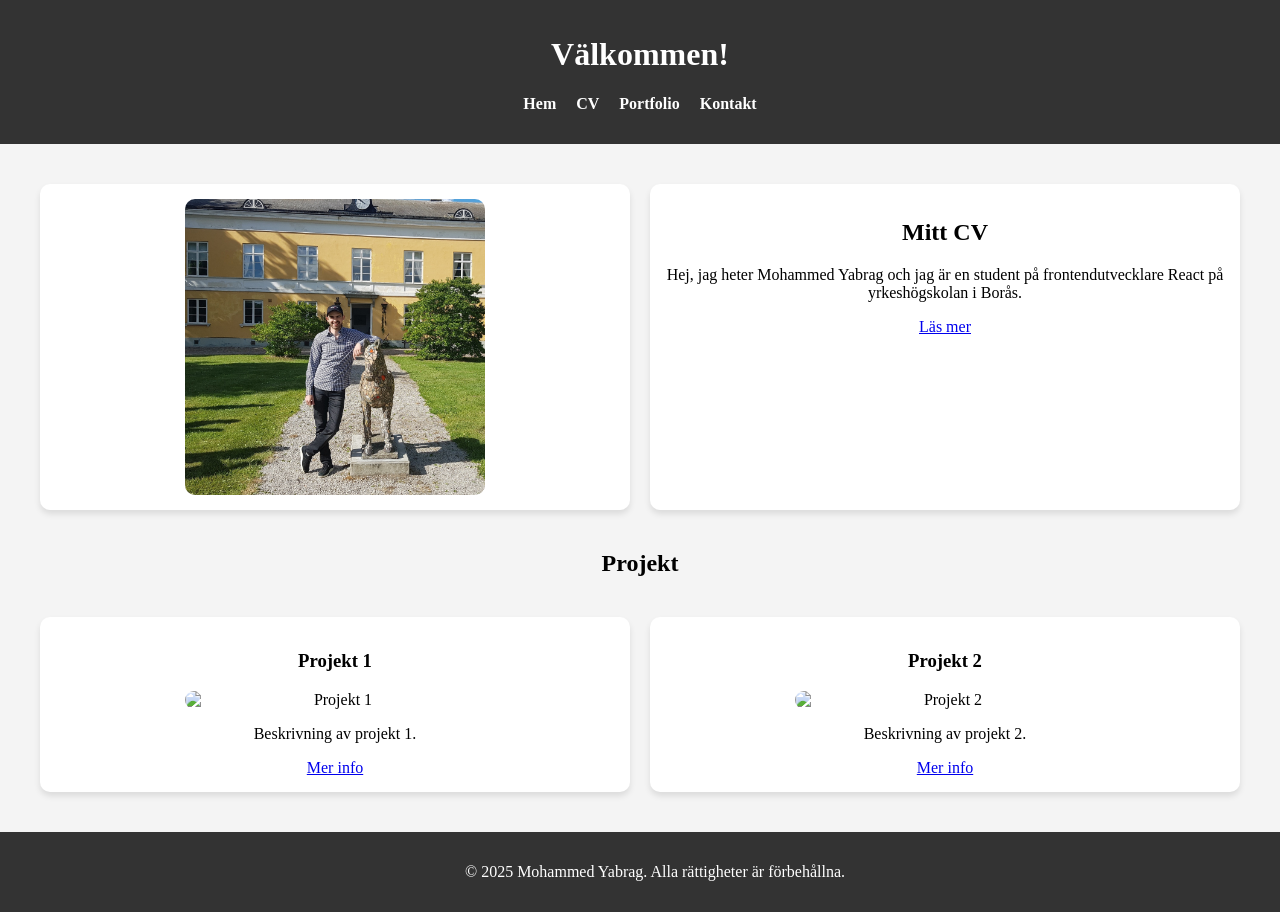
==== index.html @ b87ceb37 "Add files via upload" ====
<!DOCTYPE html>
<html lang="en">
<head>
  <meta charset="UTF-8">
  <meta name="viewport" content="width=device-width, initial-scale=1">
  <title>Mitt CV – Hem</title>
  <link rel="stylesheet" href="/style.css">
</head>
<body>
  <!-- Sidhuvud med navigering -->
  <header>
    <h1>Välkommen!</h1>
    <nav>
      <ul>
        <li><a href="index.html" class="active">Hem</a></li>
        <li><a href="/Pages/cv.html">CV</a></li>
        <li><a href="/Pages/portfolio.html">Portfolio</a></li>
        <li><a href="/Pages/contact.html">Kontakt</a></li>
      </ul>
    </nav>
  </header>

  <!-- Huvudinnehåll – Presentation -->
  <main>
    <div class="container">
        <div class="column">
            <img src="/imags/profile.jpg" alt="Profilbild">
        </div>
      <div class="column">
        <h2>Mitt CV</h2>
        <p>Hej, jag heter Mohammed Yabrag och jag är en 
            student på frontendutvecklare React på yrkeshögskolan i Borås.</p>
        <a href="/Pages/cv.html">Läs mer</a>
      </div>
      
    </div>
    <h2>Projekt</h2>
    <div class="container">
        <div class="column">
            <h3>Projekt 1</h3>
            <img src="project1.jpg" alt="Projekt 1">
            <p>Beskrivning av projekt 1.</p>
            <!-- modal-knapp  -->
            <a href="#modal-proj1">Mer info</a>
        </div>
        <!-- Projekt 2 -->
        <div class="column">
            <h3>Projekt 2</h3>
            <img src="project2.jpg" alt="Projekt 2">
            <p>Beskrivning av projekt 2.</p>
            <a href="#modal-proj2">Mer info</a>
        </div>
    </div>    
  </main>

  <!-- Sidfot -->
  <footer>
    <p>&copy; 2025 Mohammed Yabrag. 
        Alla rättigheter är förbehållna.</p>
  </footer>
</body>
</html>
---- style.css ----
/* Grundläggande stil för hela sidan */
body {
    font-family: 'Times New Roman', Times, serif;
    /* Använder Arial som standardtypsnitt */
    margin: 0;
    /* Tar bort standardmarginaler */
    padding: 0;
    /* Tar bort standardpadding */
    background-color: #f4f4f4;
    /* Sätter en ljusgrå bakgrundsfärg */
    display: flex;
    /* Använder flexbox för layout */
    flex-direction: column;
    /* Lägger elementen i en kolumn */
    min-height: 100vh;
    /* Säkerställer att sidan alltid är minst hela skärmhöjden */
}

/* Stilar för sidhuvudet */
header {
    background: #333;
    /* Mörk bakgrundsfärg */
    color: white;
    /* Vit textfärg */
    padding: 15px;
    /* Lägger till lite padding för utrymme */
    text-align: center;
    /* Centrerar texten */
}

/* Navigationsmeny */
nav ul {
    list-style: none;
    /* Tar bort punktlistor */
    padding: 0;
    /* Tar bort padding */
    display: flex;
    /* Använder flexbox för att arrangera länkarna */
    justify-content: center;
    /* Centrerar länkarna horisontellt */
    gap: 20px;
    /* Lägger till mellanrum mellan länkarna */
}

/* Stil för navigationsmenyens objekt */
nav ul li {
    display: inline;
    /* Gör listobjekten horisontella */
}

/* Stil för länkar i navigeringsmenyn */
nav ul li a {
    color: white;
    /* Vit textfärg */
    text-decoration: none;
    /* Tar bort understrykning från länkar */
    font-weight: bold;
    /* Gör texten fet */
}

/* Huvudinnehållet */
main {
    text-align: center;
    /* Centrerar texten */
    padding: 20px;
    /* Lägger till padding */
    flex-grow: 1;
    /* Gör att main expanderar för att trycka ner footern */
}

/* Layoutcontainer för kolumner */
.container {
    display: flex;
    /* Använder flexbox för att skapa en rad med kolumner */
    justify-content: space-around;
    /* Sprider ut kolumnerna jämnt */
    flex-wrap: wrap;
    /* Tillåter att de bryts om skärmen är smal */
    gap: 20px;
    /* Lägger till mellanrum mellan kolumnerna */
    padding: 20px;
    /* Lägger till padding runt hela containern */
}

/* Stil för individuella kolumner */
.column {
    flex: 1;
    /* Gör att varje kolumn tar lika mycket plats */
    min-width: 300px;
    /* Sätter en minsta bredd för att förhindra att de blir för smala */
    text-align: center;
    /* Centrerar texten */
    background: white;
    /* Vit bakgrundsfärg */
    padding: 15px;
    /* Lägger till padding */
    border-radius: 10px;
    /* Rundar hörnen */
    box-shadow: 0px 4px 6px rgba(0, 0, 0, 0.1);
    /* Lägger till en mjuk skugga */
}

/* Bildstilar */
img {
    max-width: 300px;
    /* Begränsar bildens bredd till 400px */
    height: auto;
    /* Bevarar bildens proportioner */
    display: block;
    /* Gör att bilderna centreras korrekt */
    margin: 0 auto;
    /* Centrerar bilden horisontellt */
    border-radius: 10px;
    /* Rundar hörnen på bilderna */
}

/* Sidfot */
footer {
    background: #333;
    /* Mörk bakgrundsfärg */
    color: white;
    /* Vit textfärg */
    padding: 15px;
    /* Lägger till padding för utrymme */
    text-align: center;
    /* Centrerar texten */
    width: 100%;
    /* Säkerställer att den täcker hela sidbredden */
    margin-top: auto;
    /* Ser till att footern stannar längst ner */
}

/* Responsiv design för mindre skärmar */
@media (max-width: 768px) {
    .container {
        flex-direction: column;
        /* Ändrar layouten till en kolumn på små skärmar */
        align-items: center;
        /* Centrerar innehållet */
    }
}
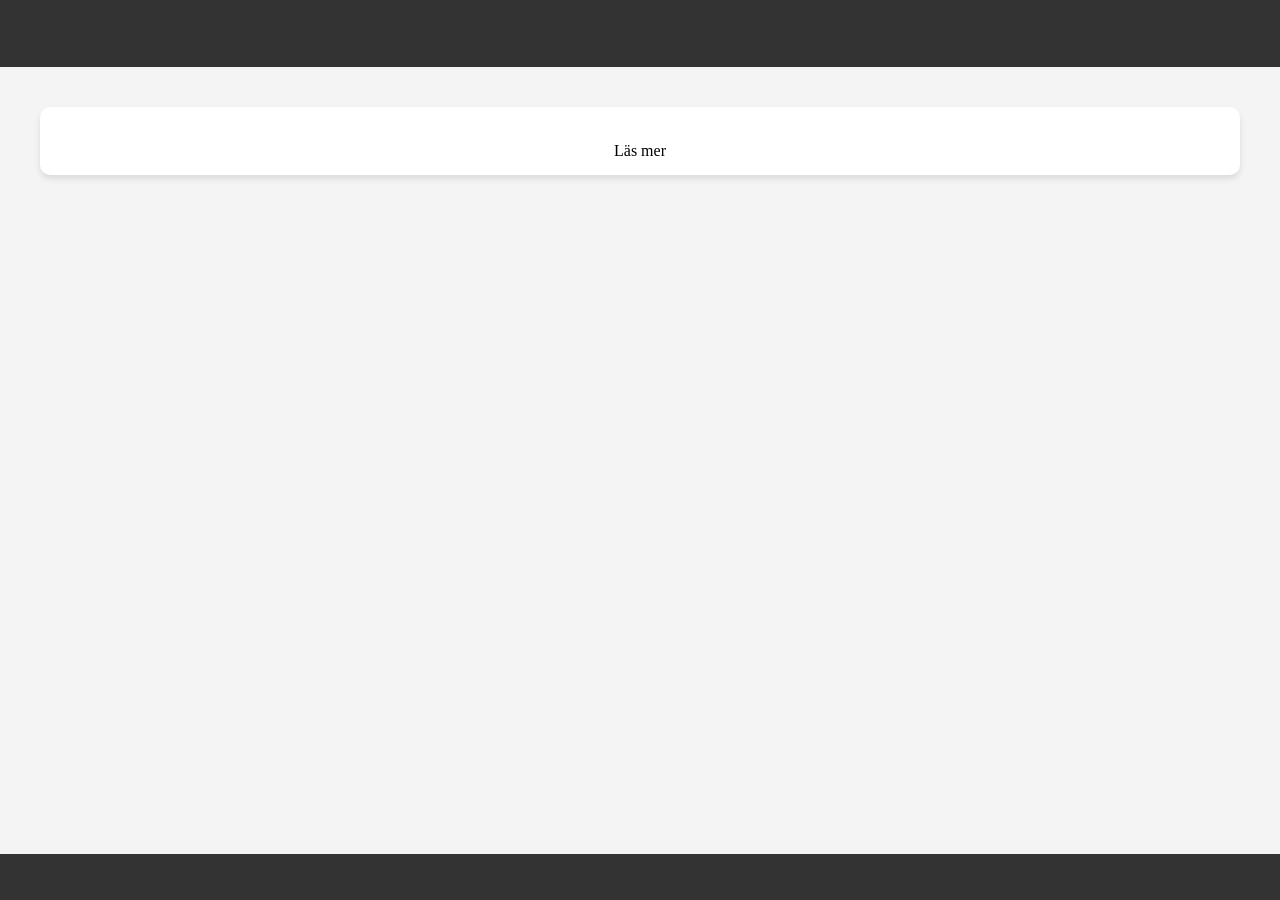
==== commit 6db77633: "Update index.html" ====
--- a/index.html
+++ b/index.html
@@ -4,59 +4,34 @@
   <meta charset="UTF-8">
   <meta name="viewport" content="width=device-width, initial-scale=1">
   <title>Mitt CV – Hem</title>
-  <link rel="stylesheet" href="/style.css">
+  <link rel="stylesheet" href="style.css">
+  <script src="/main.js" defer></script>
 </head>
 <body>
   <!-- Sidhuvud med navigering -->
   <header>
-    <h1>Välkommen!</h1>
-    <nav>
-      <ul>
-        <li><a href="index.html" class="active">Hem</a></li>
-        <li><a href="/Pages/cv.html">CV</a></li>
-        <li><a href="/Pages/portfolio.html">Portfolio</a></li>
-        <li><a href="/Pages/contact.html">Kontakt</a></li>
-      </ul>
-    </nav>
+    <h1 id="title"></h1>
+    <nav><ul id="nav-list"></ul></nav>
   </header>
 
   <!-- Huvudinnehåll – Presentation -->
   <main>
-    <div class="container">
-        <div class="column">
-            <img src="/imags/profile.jpg" alt="Profilbild">
-        </div>
+    <div class="container" id="imagesContainer">
+        
       <div class="column">
-        <h2>Mitt CV</h2>
-        <p>Hej, jag heter Mohammed Yabrag och jag är en 
-            student på frontendutvecklare React på yrkeshögskolan i Borås.</p>
-        <a href="/Pages/cv.html">Läs mer</a>
+        <h2 id="presentation-title"></h2>
+        <p id="presentation-content"></p>
+        <a id="presentation-link">Läs mer</a>
       </div>
       
     </div>
-    <h2>Projekt</h2>
-    <div class="container">
-        <div class="column">
-            <h3>Projekt 1</h3>
-            <img src="project1.jpg" alt="Projekt 1">
-            <p>Beskrivning av projekt 1.</p>
-            <!-- modal-knapp  -->
-            <a href="#modal-proj1">Mer info</a>
-        </div>
-        <!-- Projekt 2 -->
-        <div class="column">
-            <h3>Projekt 2</h3>
-            <img src="project2.jpg" alt="Projekt 2">
-            <p>Beskrivning av projekt 2.</p>
-            <a href="#modal-proj2">Mer info</a>
-        </div>
-    </div>    
+    <h2 id="projects-heading"></h2>
+    <div class="container" id="projectsContainer"></div>    
   </main>
 
   <!-- Sidfot -->
   <footer>
-    <p>&copy; 2025 Mohammed Yabrag. 
-        Alla rättigheter är förbehållna.</p>
+    <p id="footer-content"></p>
   </footer>
 </body>
 </html>
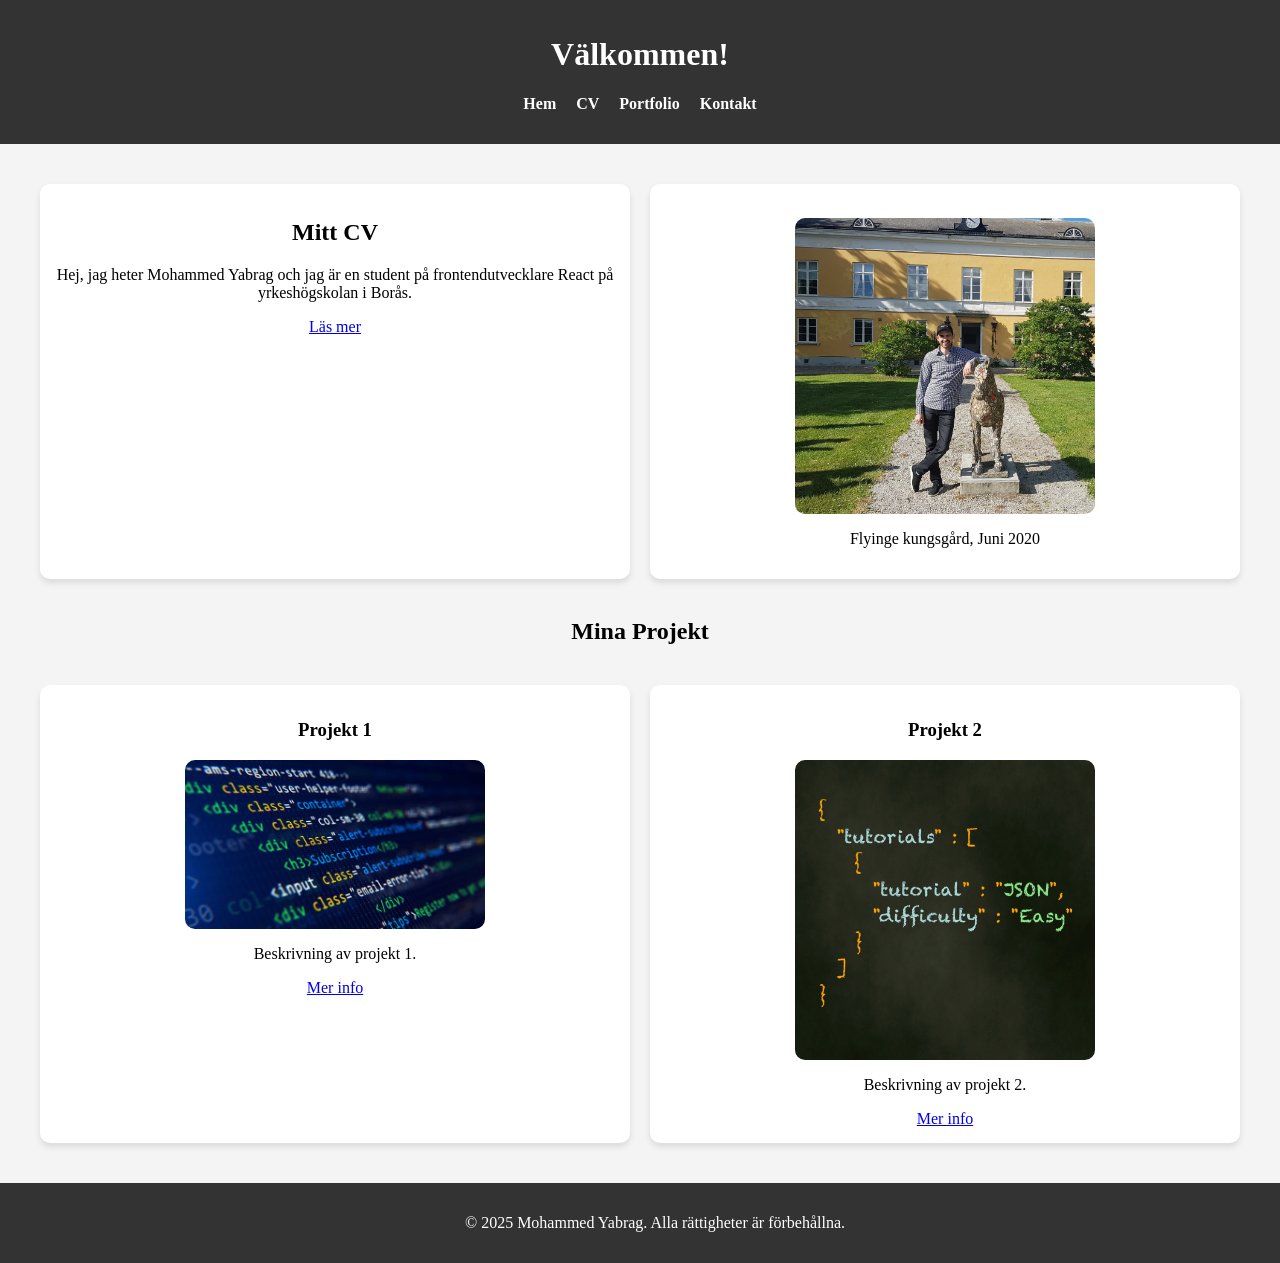
==== commit 6cb8963a: "Update index.html" ====
--- a/index.html
+++ b/index.html
@@ -5,7 +5,7 @@
   <meta name="viewport" content="width=device-width, initial-scale=1">
   <title>Mitt CV – Hem</title>
   <link rel="stylesheet" href="style.css">
-  <script src="/main.js" defer></script>
+  <script src="main.js" defer></script>
 </head>
 <body>
   <!-- Sidhuvud med navigering -->
